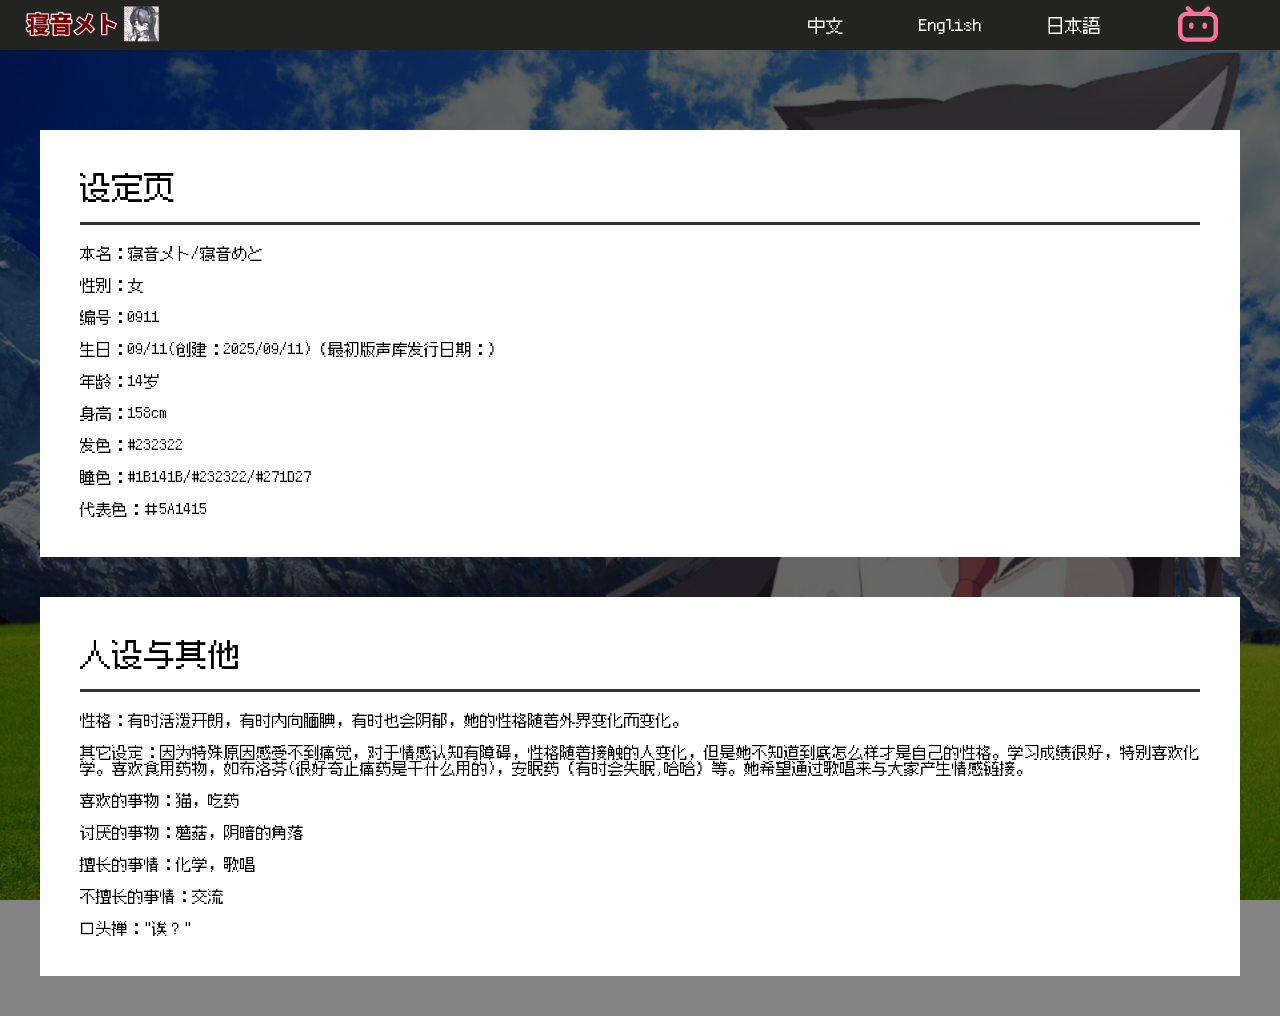
==== HTML/sheding.html @ 5af9586e "Add files via upload" ====
<!DOCTYPE html>
<html lang="zh-CN">

<head>
    <link rel="icon" href="../image/favicon.png">
    <link rel="stylesheet" href="../CSS/daohanglan_mobile.css">
    <meta charset="UTF-8">
    <meta name="viewport" content="width=device-width, initial-scale=1.0">
    <title>寝音メト--设定页t</title>
    <style>
        @font-face {
            font-family: "Myfont";
            src: url("../font/fusion-pixel-12px-monospaced-ja.ttf");
            font-weight: bold;
        }

        * {
            margin: 0;
            padding: 0;
            box-sizing: border-box;
        }

        body {
            font-family: "Myfont", sans-serif;
            background-color: #838383;
            background-image: url("../image/zhishaoyuBG.png");
            background-size: cover;
            background-position: center;
            background-attachment: fixed;
            background-repeat: no-repeat;
        }

        body::before {
            content: "";
            position: fixed;
            top: 0;
            left: 0;
            right: 0;
            bottom: 0;
            background: rgba(0, 0, 0, 0.6);
            z-index: -1;
        }

        .whitebg {
            max-width: 1200px;
            margin: 40px auto;
            display: flex;
            align-items: flex-start;
            justify-content: center;
            gap: 60px;
            background: rgb(255, 255, 255);
            padding: 40px;
        }

        .whitebg .content {
            width: 100%;
        }

        .whitebg h1 {
            text-align: left;
        }

        hr {
            border: none;
            height: 3px;
            background: #333;
            margin: 20px 0;
            width: 100%;
        }

        @media (max-width: 1024px) {
            .content-wrapper {
                flex-direction: column;
                align-items: center;
                padding: 30px;
            }

            .img1 {
                margin-left: 0;
                width: 100%;
                max-width: 400px;
                height: auto;
            }

            .title {
                font-size: 50px;
            }

            .setting-text {
                font-size: 28px;
            }

            .hello {
                margin-left: auto;
                margin-right: auto;
                width: 90%;
                height: auto;
            }
        }

        @media (max-width: 768px) {
            .whitebg {
                margin: 16px auto;
                padding: 16px;
            }

            .whitebg h1 {
                font-size: 24px;
            }

            .whitebg p {
                font-size: 15px;
                line-height: 1.7;
            }
        }
    </style>
</head>

<body>
    <div class="top-bar">
        <div class="box-top">
            <ul class="top-ui">
                <li>
                    <a href="/"><img src="../image/titlelo.png" alt="logo"></a>
                </li>
                <li>
                    <a href="#" class="lang-btn" data-lang="zh">中文</a>
                </li>
                <li>
                    <a href="#" class="lang-btn" data-lang="en">English</a>
                </li>
                <li>
                    <a href="#" class="lang-btn" data-lang="ja">日本語</a>
                </li>
                <li>
                    <a href="https://b23.tv/KfrrSQa">
                        <img style="margin-top:20px;" src="../image/bilibili-color.png" alt="bilibili">
                    </a>
                </li>
            </ul>
        </div>
    </div>
    <div class="whitebg">
        <div class="content">
            <h1 data-i18n="setting_title">设定页</h1>
            <hr>
            <p data-i18n="char_name">本名：寝音メト/寝音めと</p>
            <br>
            <p data-i18n="char_gender">性别：女</p>
            <br>
            <p data-i18n="char_id">编号：0911</p>
            <br>
            <p data-i18n="char_birthday">生日：09/11(创建：2025/09/11)（最初版声库发行日期：）</p>
            <br>
            <p data-i18n="char_age">年龄：14岁</p>
            <br>
            <p data-i18n="char_height">身高：158cm</p>
            <br>
            <p data-i18n="char_hair">发色：#232322</p>
            <br>
            <p data-i18n="char_eyes">瞳色：#1B141B/#232322/#271D27</p>
            <br>
            <p data-i18n="char_color">代表色：#232322</p>
        </div>
    </div>
    <div class="whitebg">
        <div class="content">
            <h1 data-i18n="personality_title">人设与其他</h1>
            <hr>
            <p data-i18n="char_personality">性格：有时活泼开朗，有时内向腼腆，有时也会阴郁，她的性格随着外界变化而变化。</p>
            <br>
            <p data-i18n="char_other">
                其它设定：因为特殊原因感受不到痛觉，对于情感认知有障碍，性格随着接触的人变化，但是她不知道到底怎么样才是自己的性格。学习成绩很好，特别喜欢化学。喜欢食用药物，如布洛芬(很好奇止痛药是干什么用的)，安眠药（有时会失眠,哈哈）等。她希望通过歌唱来与大家产生情感链接。
            </p>
            <br>
            <p data-i18n="char_likes">喜欢的事物：猫，吃药</p>
            <br>
            <p data-i18n="char_dislikes">讨厌的事物：蘑菇，阴暗的角落</p>
            <br>
            <p data-i18n="char_goodat">擅长的事情：化学，歌唱</p>
            <br>
            <p data-i18n="char_bad_at">不擅长的事情：交流</p>
            <br>
            <p data-i18n="char_catchphrase">口头禅："诶？"</p>
        </div>
    </div>
    <script>
        const i18n = {
            zh: {
                setting_title: "设定页",
                char_name: "本名：寝音メト/寝音めと",
                char_gender: "性别：女",
                char_id: "编号：0911",
                char_birthday: "生日：09/11(创建：2025/09/11)（最初版声库发行日期：）",
                char_age: "年龄：14岁",
                char_height: "身高：158cm",
                char_hair: "发色：#232322",
                char_eyes: "瞳色：#1B141B/#232322/#271D27",
                char_color: "代表色：＃5A1415",
                personality_title: "人设与其他",
                char_personality: "性格：有时活泼开朗，有时内向腼腆，有时也会阴郁，她的性格随着外界变化而变化。",
                char_other: "其它设定：因为特殊原因感受不到痛觉，对于情感认知有障碍，性格随着接触的人变化，但是她不知道到底怎么样才是自己的性格。学习成绩很好，特别喜欢化学。喜欢食用药物，如布洛芬(很好奇止痛药是干什么用的)，安眠药（有时会失眠,哈哈）等。她希望通过歌唱来与大家产生情感链接。",
                char_likes: "喜欢的事物：猫，吃药",
                char_dislikes: "讨厌的事物：蘑菇，阴暗的角落",
                char_goodat: "擅长的事情：化学，歌唱",
                char_bad_at: "不擅长的事情：交流",
                char_catchphrase: "口头禅：\"诶？\""
            },
            en: {
                setting_title: "Character Data",
                char_name: "Name: Neoto Meto / Neoto Meto",
                char_gender: "Gender: Female",
                char_id: "ID: 0911",
                char_birthday: "Birthday: 09/11 (Created: 2025/09/11) (Initial Voicebank Release: )",
                char_age: "Age: 14",
                char_height: "Height: 158cm",
                char_hair: "Hair Color: #232322",
                char_eyes: "Eye Color: #1B141B/#232322/#271D27",
                char_color: "Representative Color: #232322",
                personality_title: "Personality & Others",
                char_personality: "Personality: Sometimes lively and cheerful, sometimes shy and introverted, sometimes gloomy — her personality changes with her surroundings.",
                char_other: "Other Settings: She cannot feel pain due to special reasons, has difficulty recognizing emotions, and her personality shifts depending on who she interacts with, but she doesn't know what her true personality is. She excels academically, especially in chemistry. She enjoys taking medicine, such as ibuprofen (curious about what painkillers do) and sleeping pills (she sometimes has insomnia, haha). She hopes to connect with everyone emotionally through singing.",
                char_likes: "Likes: Cats, taking medicine",
                char_dislikes: "Dislikes: Mushrooms, dark corners",
                char_goodat: "Good at: Chemistry, singing",
                char_bad_at: "Not good at: Communication",
                char_catchphrase: "Catchphrase: \"Huh?\""
            },
            ja: {
                setting_title: "設定データ",
                char_name: "本名：寝音メト/寝音めと",
                char_gender: "性別：女",
                char_id: "番号：0911",
                char_birthday: "誕生日：09/11（作成：2025/09/11）（初版音源リリース日：）",
                char_age: "年齢：14歳",
                char_height: "身長：158cm",
                char_hair: "髪色：#232322",
                char_eyes: "瞳色：#1B141B/#232322/#271D27",
                char_color: "代表色：#232322",
                personality_title: "人物設定とその他",
                char_personality: "性格：時に明るく活発、時に内向的で恥ずかしがり屋、時に陰鬱になることもあり、彼女の性格は周囲の変化に伴って変わります。",
                char_other: "その他の設定：特殊な理由で痛覚を感じられず、感情認知障害があり、接触する人によって性格が変化しますが、自分自身の本当の性格が何かは分かっていません。学業成績は優秀で、特に化学が好きです。イブプロフェン（鎮痛剤が何をするのか興味がある）や睡眠薬（時々不眠症になる、はは）などの薬を服用するのが好きです。彼女は歌を通じて皆と感情的なつながりを作りたいと願っています。",
                char_likes: "好きなもの：猫、薬を飲むこと",
                char_dislikes: "嫌いなもの：キノコ、暗い隅",
                char_goodat: "得意なこと：化学、歌唱",
                char_bad_at: "苦手なこと：コミュニケーション",
                char_catchphrase: "口癖：「え？」"
            }
        };

        const pageTitles = {
            zh: "寝音メト--设定页",
            en: "Neoto Meto--Character Data",
            ja: "寝音メト--設定ページ"
        };

        function setLanguage(lang) {
            document.querySelectorAll('[data-i18n]').forEach(el => {
                const key = el.getAttribute('data-i18n');
                if (i18n[lang] && i18n[lang][key]) {
                    el.textContent = i18n[lang][key];
                }
            });
            document.title = pageTitles[lang];
            document.documentElement.lang = lang === 'ja' ? 'ja' : lang === 'en' ? 'en' : 'zh-CN';
            localStorage.setItem('lang', lang);
        }

        const savedLang = localStorage.getItem('lang') || 'zh';
        setLanguage(savedLang);

        document.querySelectorAll('.lang-btn').forEach(btn => {
            btn.addEventListener('click', function (e) {
                e.preventDefault();
                const lang = this.getAttribute('data-lang');
                setLanguage(lang);
            });
        });
    </script>
</body>

</html>
---- CSS/daohanglan_mobile.css ----
.top-bar {
    position: fixed;
    top: 0;
    left: 0;
    z-index: 1000;
    width: 100%;
    height: 50px;
    margin: 0;
    display: flex;
}

body {
    padding-top: 90px;
}

.box-top {
    width: 100%;
    min-width: 1350px;
    background-color: #232322;
    padding: 20px;
}

.box-top-right {}

.top-ui {
    margin-bottom: 40px;
    width: 100%;
    min-width: 800px;
    height: 50px;
    list-style: none;
    margin: 0;
    padding: 0;
    display: flex;
    justify-content: flex-end;
    align-items: center;
}

.top-ui li {
    margin-bottom: 60px;
    width: 10%;
    min-width: 50px;
    margin: 0 0px;
    text-align: center;
    display: block;
}

.top-ui li:first-child {
    margin-bottom: -15px;
    margin-right: auto;
}

.top-ui a {
    margin-bottom: 40px;
    color: rgb(255, 255, 255);
    text-decoration: none;
    font-size: 18px;
    display: inline-block;
    line-height: 1;
}

.top-ui a:hover {
    color: white;
}

.top-ui img {
    height: 40px;
    margin-top: 5px;
    padding: 0;
    display: inline;
    position: relative;
    top: -10px;
}

/* ========== 中屏（平板/窄窗口）适配：解除 PC 端固定最小宽度，避免横向溢出 ========== */
@media (max-width: 1350px) {
    .box-top {
        min-width: unset;
    }

    .top-ui {
        min-width: unset;
    }
}

/* ========== 手机端导航栏适配 ========== */
@media (max-width: 768px) {
    body {
        padding-top: 60px;
    }

    .box-top {
        min-width: unset;
        padding: 8px 8px;
    }

    .top-ui {
        min-width: unset;
        flex-wrap: nowrap;
        justify-content: flex-end;
        gap: 0;
        height: auto;
        align-items: center;
        margin: 0;
    }

    .top-ui li {
        width: auto;
        min-width: unset;
        margin: 0;
    }

    .top-ui li:first-child {
        margin: 0;
        margin-right: auto;
    }

    .top-ui a {
        font-size: 13px;
        margin: 0;
        padding: 0 4px;
        line-height: 1;
    }

    .top-ui img {
        height: 24px;
        margin: 0 !important;
        padding: 0;
        top: 0;
        vertical-align: middle;
    }
}
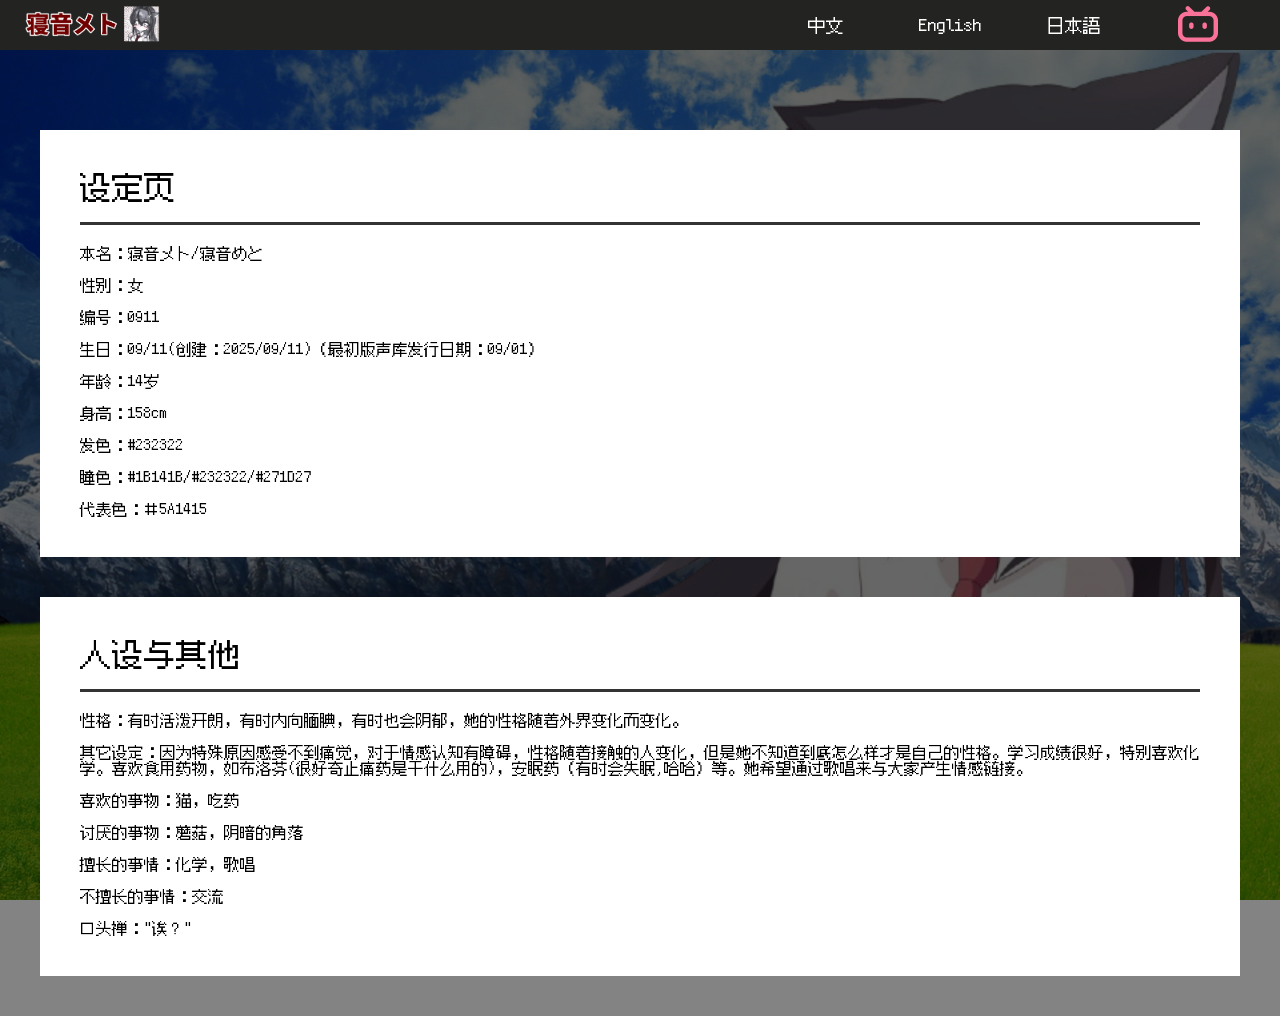
==== commit 5d139707: "Update sheding.html" ====
--- a/HTML/sheding.html
+++ b/HTML/sheding.html
@@ -150,7 +150,7 @@
             <br>
             <p data-i18n="char_id">编号：0911</p>
             <br>
-            <p data-i18n="char_birthday">生日：09/11(创建：2025/09/11)（最初版声库发行日期：）</p>
+            <p data-i18n="char_birthday">生日：09/11(创建：2025/09/11)（最初版声库发行日期：09/01）</p>
             <br>
             <p data-i18n="char_age">年龄：14岁</p>
             <br>
@@ -191,7 +191,7 @@
                 char_name: "本名：寝音メト/寝音めと",
                 char_gender: "性别：女",
                 char_id: "编号：0911",
-                char_birthday: "生日：09/11(创建：2025/09/11)（最初版声库发行日期：）",
+                char_birthday: "生日：09/11(创建：2025/09/11)（最初版声库发行日期：09/01）",
                 char_age: "年龄：14岁",
                 char_height: "身高：158cm",
                 char_hair: "发色：#232322",
@@ -211,7 +211,7 @@
                 char_name: "Name: Neoto Meto / Neoto Meto",
                 char_gender: "Gender: Female",
                 char_id: "ID: 0911",
-                char_birthday: "Birthday: 09/11 (Created: 2025/09/11) (Initial Voicebank Release: )",
+                char_birthday: "Birthday: 09/11 (Created: 2025/09/11) (Initial Voicebank Release:09/01 )",
                 char_age: "Age: 14",
                 char_height: "Height: 158cm",
                 char_hair: "Hair Color: #232322",
@@ -231,7 +231,7 @@
                 char_name: "本名：寝音メト/寝音めと",
                 char_gender: "性別：女",
                 char_id: "番号：0911",
-                char_birthday: "誕生日：09/11（作成：2025/09/11）（初版音源リリース日：）",
+                char_birthday: "誕生日：09/11（作成：2025/09/11）（初版音源リリース日：09/01）",
                 char_age: "年齢：14歳",
                 char_height: "身長：158cm",
                 char_hair: "髪色：#232322",
@@ -279,4 +279,4 @@
     </script>
 </body>
 
-</html>+</html>
